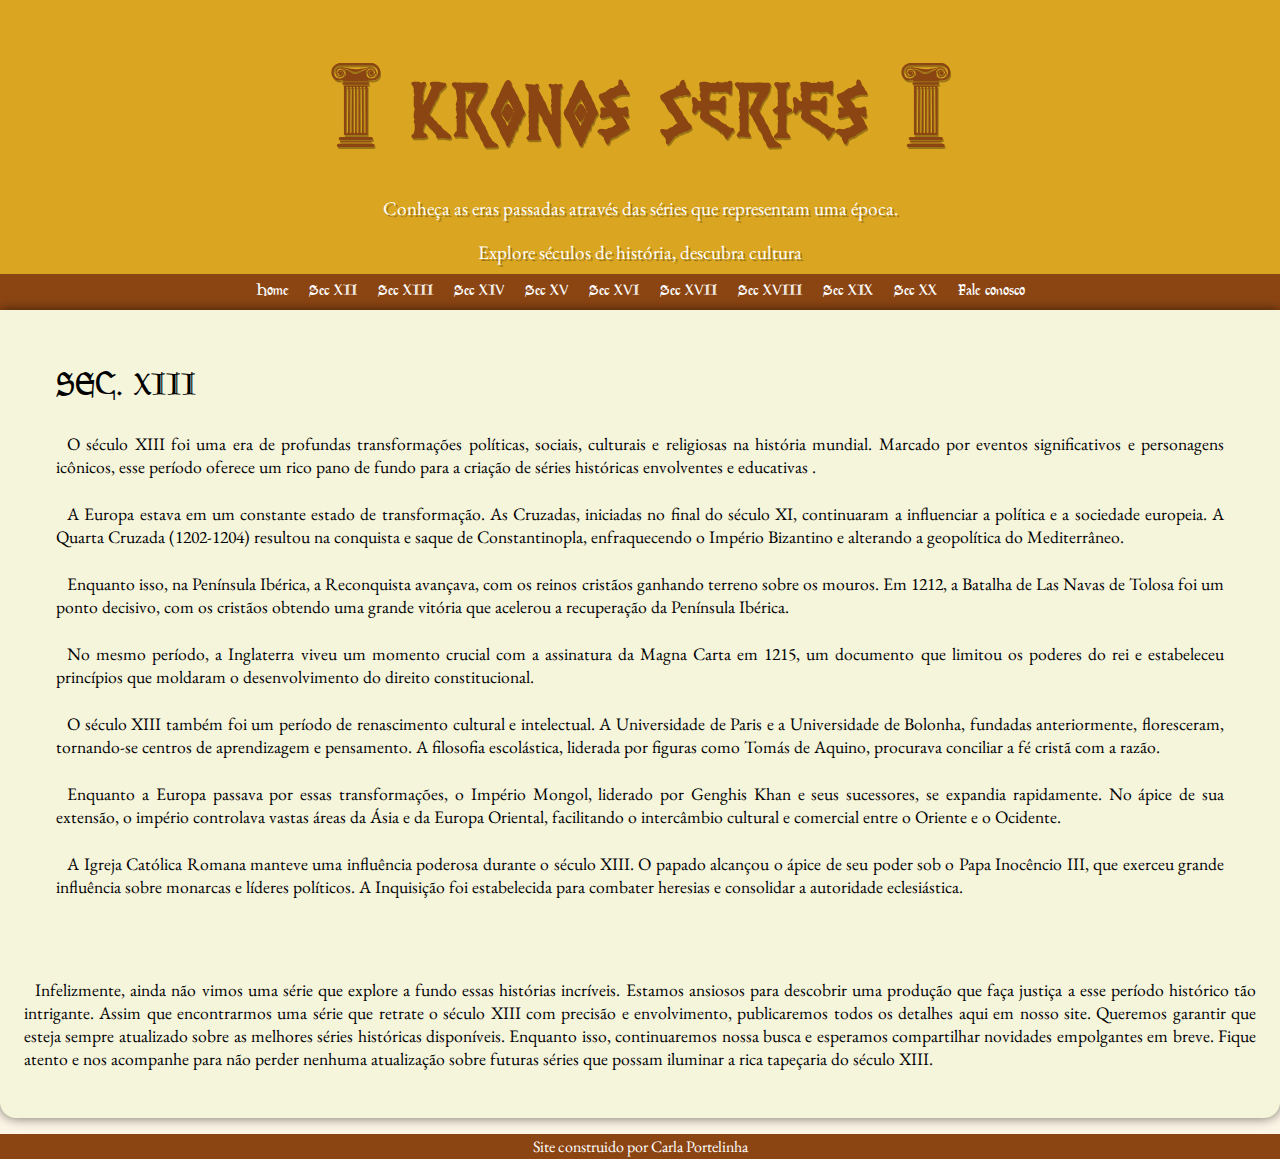
==== sec13.html @ 2d3add19 "erros brasileirismos" ====
<!DOCTYPE html>
<html lang="pt-pt">
<head>
  <meta charset="UTF-8">
  <meta http-equiv="X-UA-Compatible" content="IE=edge">
  <meta name="viewport" content="width=device-width, initial-scale=1.0">
  <link rel="shortcut icon" href="imagem/favicon/favicon.ico" type="image/x-icon">
  <link rel="stylesheet" href="estilo/stylesec.css">
  <title>Sec XII</title>
</head>

<body>
  <header>
    <h1><span class="coluna">N </span>Kronos Series<span class="coluna"> N </span></h1>
    <p>  Conheça as eras passadas através das séries que representam uma época. </p>
    <p>Explore séculos de história, descubra cultura</p>
  </header>

  <nav>
    <a href="index.html">Home</a>
    <a href="sec12.html">Sec XII</a>
    <a href="sec13.html">Sec XIII</a>
    <a href="sec14">Sec XIV</a>
    <a href="sec15">Sec XV</a>
    <a href="sec16">Sec XVI</a>
    <a href="sec17">Sec XVII</a>
    <a href="sec 18">Sec XVIII</a>
    <a href="sec19">Sec XIX</a>
    <a href="sec20" >Sec XX</a>
    <a href="contato">Fale conosco</a>
  </nav>

<main>
  <article class="seculo">
    <h1>SEC. XIII</h1> 
    <p> O século XIII foi uma era de profundas transformações políticas, sociais, culturais e religiosas na história mundial. Marcado por eventos significativos e personagens icônicos, esse período oferece um rico pano de fundo para a criação de séries históricas envolventes e educativas .</p>   
    <p>A Europa estava em um constante estado de transformação. As Cruzadas, iniciadas no final do século XI, continuaram a influenciar a política e a sociedade europeia. A Quarta Cruzada (1202-1204) resultou na conquista e saque de Constantinopla, enfraquecendo o Império Bizantino e alterando a geopolítica do Mediterrâneo.

    <p> Enquanto isso, na Península Ibérica, a Reconquista avançava, com os reinos cristãos ganhando terreno sobre os mouros. Em 1212, a Batalha de Las Navas de Tolosa foi um ponto decisivo, com os cristãos obtendo uma grande vitória que acelerou a recuperação da Península Ibérica.</p>
      
    <p>No mesmo período, a Inglaterra viveu um momento crucial com a assinatura da Magna Carta em 1215, um documento que limitou os poderes do rei e estabeleceu princípios que moldaram o desenvolvimento do direito constitucional.</p> 
    
    <p>O século XIII também foi um período de renascimento cultural e intelectual. A Universidade de Paris e a Universidade de Bolonha, fundadas anteriormente, floresceram, tornando-se centros de aprendizagem e pensamento. A filosofia escolástica, liderada por figuras como Tomás de Aquino, procurava conciliar a fé cristã com a razão.</p>

    <p>Enquanto a Europa passava por essas transformações, o Império Mongol, liderado por Genghis Khan e seus sucessores, se expandia rapidamente. No ápice de sua extensão, o império controlava vastas áreas da Ásia e da Europa Oriental, facilitando o intercâmbio cultural e comercial entre o Oriente e o Ocidente.</p>

    <p>A Igreja Católica Romana manteve uma influência poderosa durante o século XIII. O papado alcançou o ápice de seu poder sob o Papa Inocêncio III, que exerceu grande influência sobre monarcas e líderes políticos. A Inquisição foi estabelecida para combater heresias e consolidar a autoridade eclesiástica.</p>

  </article>

    <article class="sem">

    <p>Infelizmente, ainda não vimos uma série que explore a fundo essas histórias incríveis.

      Estamos ansiosos para descobrir uma produção que faça justiça a esse período histórico tão intrigante. Assim que encontrarmos uma série que retrate o século XIII com precisão e envolvimento, publicaremos todos os detalhes aqui em nosso site. Queremos garantir que esteja sempre atualizado sobre as melhores séries históricas disponíveis.
      
      Enquanto isso, continuaremos nossa busca e esperamos compartilhar novidades empolgantes em breve. Fique atento e nos acompanhe para não perder nenhuma atualização sobre futuras séries que possam iluminar a rica tapeçaria do século XIII.</p>
  </article>

</main>

<footer>
<p>Site construido por Carla Portelinha</p>
</footer>

</body>
</html>
---- estilo/stylesec.css ----
@charset "utf-8";
@import url('https://fonts.googleapis.com/css2?family=EB+Garamond:ital,wght@0,400..800;1,400..800&display=swap');


@font-face {
  font-family:'Goudy';
  src: url(../Fonts/GoudyMediaevalRegular.ttf) format('opentype');
  font-weight: normal;
}

@font-face {
  font-family:'Garamond';
  src: url(../Fonts/EBGaramond-Regular.ttf) format('opentype');
  font-weight: normal;
}
@font-face {
  font-family:'viking';
  src: url(../Fonts/PR\ Viking.ttf) format('opentype');
  font-weight: normal;
}

@font-face {
  font-family:'coluna';
  src: url(../Fonts/Greek\ Column.otf) format('opentype');
  font-weight: normal;
}

:root{
  --cor0: #FDF5E6; /*Marfim classico*/
  --cor1: #F5F5DC;/*Bege Suave */
  --cor2: #556B2F; /* verde mediaval */
  --cor3: #27408B; /* azul medieval */
  --cor4: #DAA520; /*dourado elegante */
  --cor5: #8B4513; /* castanho rico */
  --cor6: #800000; /* borgonha profunda */
  

  --font1: 'Goudy', Arial, Verdana; 
  --font2: 'viking', Arial, Verdana;
  --font3: 'Garamond',Arial, Verdana;
  --font4: 'coluna',Arial, Verdana;
}

*{
  margin: 0;
  padding: 0;
}

body{
  background-color: var(--cor0);
  font-family: var(--font3);
}

header{
  background-color: var(--cor4); 
  min-height: 9.3rem; 
  text-align: center;
  padding-top: 2.5rem;
  /*background-image: linear-gradient(to bottom, var(--cor4), var(--cor5));*/
}

header > h1{
  font-family: var(--font2);
  font-size: 5em;
  color:var(--cor5);
  text-shadow: 1.5px 1.5px 0 rgba(0, 0, 0, 0.295);
  margin-bottom: .5rem;
}

.coluna {
  font-family: var(--font4);
  font-size: 1.5em;
  font-weight: 100;
  vertical-align: -.1em;
}

header p{
  font-family: var(--font3);
  color: white;
  font-size: 1.2em;
  text-shadow: 2px 2px 0 rgba(0, 0, 0, 0.295);
  max-width: 80%;
  padding: .5em .5em;
  margin: auto;
  text-align: center;
}

nav{
  background-color: var(--cor5);
  color: white;
  font-family: var(--font1);
  padding: .5em;
  box-shadow: 0 7px 7px rgba(0, 0, 0, 0.322);
  text-align: center;
}
nav a {
  color: white;
  padding: .5em;
  text-decoration: none;  
  font-weight: normal;
  margin: auto;
}

nav a:hover {
  background-color: var(--cor4);
  margin: 0;
  border-radius: 5px;
  transition-duration: .4s; 
}

main{
  background-color: var(--cor1);
  min-width: 300px;
  max-width: 1300px;
  margin: auto;
  margin-bottom: 1rem;
  padding: 1.5rem;
  box-shadow: 0 0 .7rem rgba(0, 0, 0, 0.568);
  border-bottom-left-radius:1rem ;
  border-bottom-right-radius: 1rem;
  
}

main h1{
  font-family: var(--font1);
  font-size: 2em;
  font-weight:normal;
  }

  .seculo{
    padding: 2em;   
  }

main h2{
  font-family: var(--font3);
  font-size: 1.5em;
  background-image: linear-gradient(to right, var(--cor4), transparent) ;
  text-indent: .2em;
  margin-bottom: 1em;
  font-weight: normal;
}

main h2{
  font-family: var(--font3);
  font-size: 1.5;
  background-image: linear-gradient(to right, var(--cor4), transparent) ;
  text-indent: .2em;
  margin-bottom: 1em;
  font-weight: normal;
}

main p{
  font-family: var(--font3);  
  margin: 1.5rem 0;
 text-align: justify;  
 text-indent: .7rem;
 line-height: 1,5em; /*espaço entrelinhas */
 font-size: 1.1em;
}

main a {
  text-decoration: none;
  font-weight: bold;
  color: var(--cor6);
}

main a:hover{
  text-decoration: underline;
  color: var(--cor5);
}



section img{
  max-width: 40rem;
}

.serie {
  display: grid; /* Usando layout de grid */
  grid-template-columns: repeat(2, 1fr); /* Dividindo o contêiner em duas colunas de largura igual */
  gap: 1.5em; /* Adiciona espaçamento entre as colunas */
}

.serie aside {
  margin-top: 20px; /* Adiciona um espaçamento superior de 20 pixels */
}

.resumo{  
  grid-column: span 2
}

footer{
  background-color: var(--cor5);
  color: white;
  text-align: center;
  padding: .10em;
  }
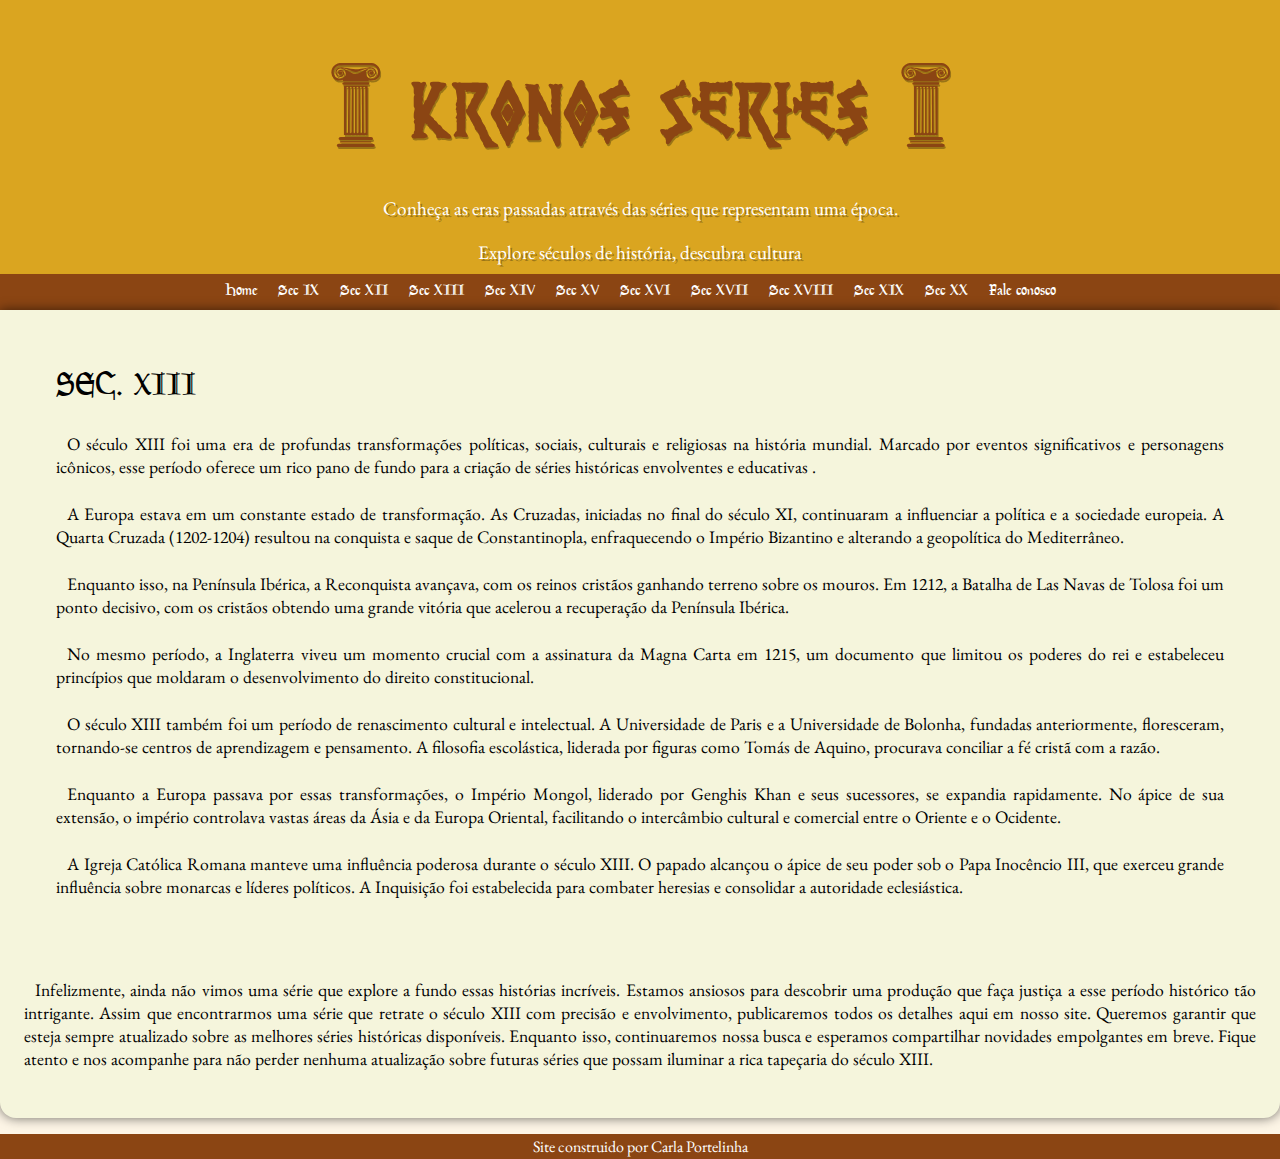
==== commit 7f14fdc0: "sec9" ====
--- a/sec13.html
+++ b/sec13.html
@@ -18,6 +18,7 @@
 
   <nav>
     <a href="index.html">Home</a>
+    <a href="sec9.html">Sec IX</a>
     <a href="sec12.html">Sec XII</a>
     <a href="sec13.html">Sec XIII</a>
     <a href="sec14">Sec XIV</a>
